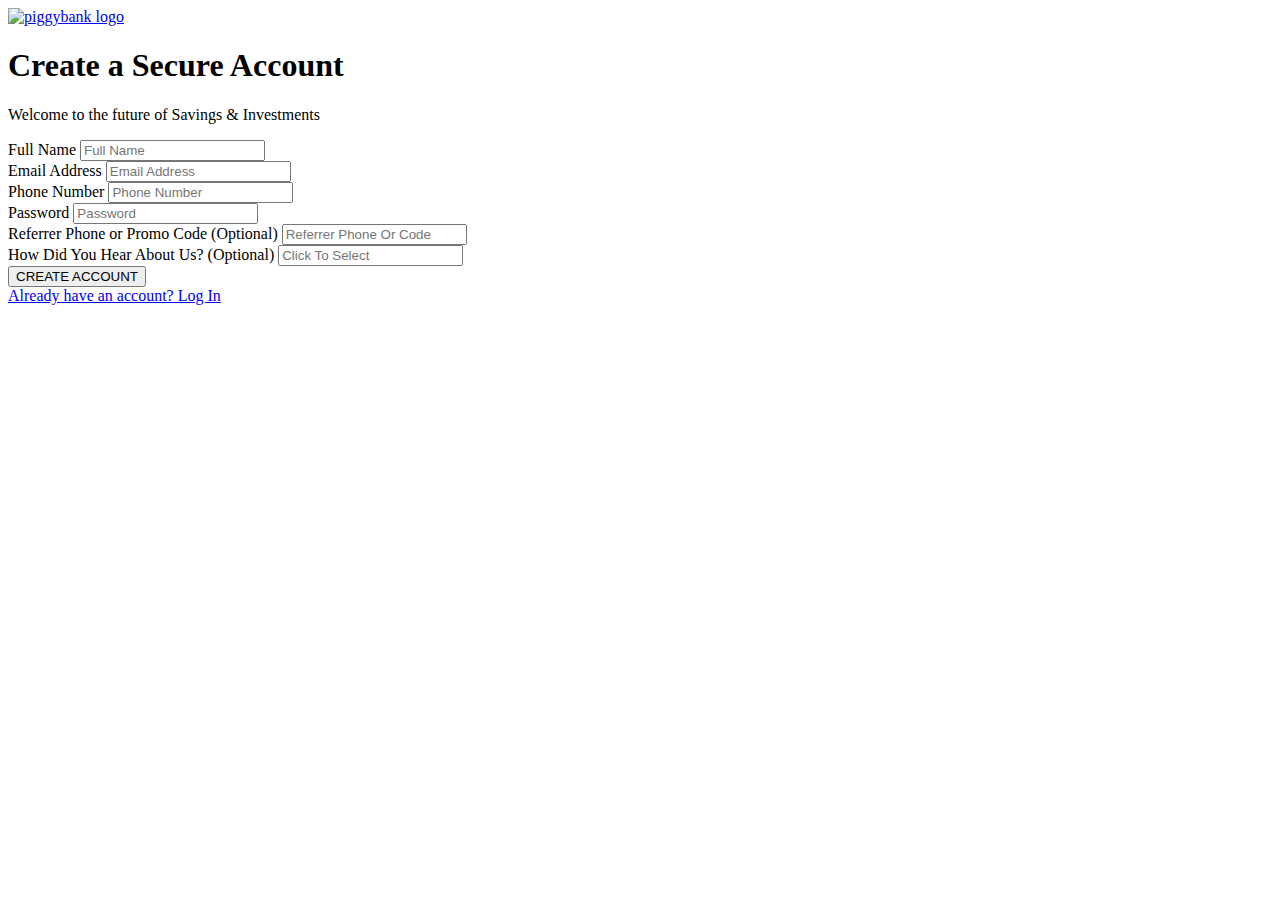
==== index.html @ dd7a0928 "Update index.html" ====
<!DOCTYPE html>
<html lang="en">
<head>
    <meta charset="UTF-8">
    <meta name="viewport" content="width=device-width, initial-scale=1.0">
    <title>piggyVestClone</title>
</head>
<body>
<header class="head">
    <a  id="logo" href="https://www.piggyvest.com">
 <img src="https://res.cloudinary.com/maurizo/image/upload/v1586018988/piggyvest-logo.0b78a8fa_vesfjp.svg" alt="piggybank logo">
     </a> 
 </header>
 <section class="form-group">
     <header>
         <h1>Create a Secure Account</h1>
         <p>Welcome to the future of Savings & Investments</p>
     </header>
            <form action="post" class="forms-item">
                <div>
                    <label for="fullName">Full Name</label>
                    <input type="text" id="fullName" placeholder="Full Name" required>
                </div>
                <div>
                    <label for="email">Email Address</label>
                    <input type="email" name="email" id="email" placeholder="Email Address" required>
                </div>
                <div>
                    <label for="phonenumber">Phone Number</label>
                    <input type="number" name="phonenumber" id="phonenumber" placeholder="Phone Number" required>
                </div>
                <div>
                    <label for="password">Password</label>
                <input type="password" name="password" id="password" placeholder="Password" required>
                </div>
                <div>
                    <label for="referrer">Referrer Phone or Promo Code (Optional)
                    </label>
                    <input type="text" id="referrer" placeholder="Referrer Phone Or Code" option>
                </div>
                <div>
                    <label for="datalist">How Did You Hear About Us? (Optional)</label>
                <input list="getToKnowUs"  id="datalist" placeholder="Click To Select">
                    <datalist id="getToKnowUs" >
                        <option value="Facebook">
                        <option value="Twitter">
                        <option value="Friends/Family/Coworker Referral">
                        <option value="Google search">
                        <option value="Google playstore">
                        <option value="Online Blog">
                        <option value="Local Newspaper">
                    </datalist><br>
                </div>
                <div>
                    <button >CREATE ACCOUNT</button>
                </div>
            </form>
    </section>
    <footer>
            <a id="footer" href="https://dashboard.piggyvest.com/login">Already have an account? Log In</a>
    </footer>
    </body>
</html>
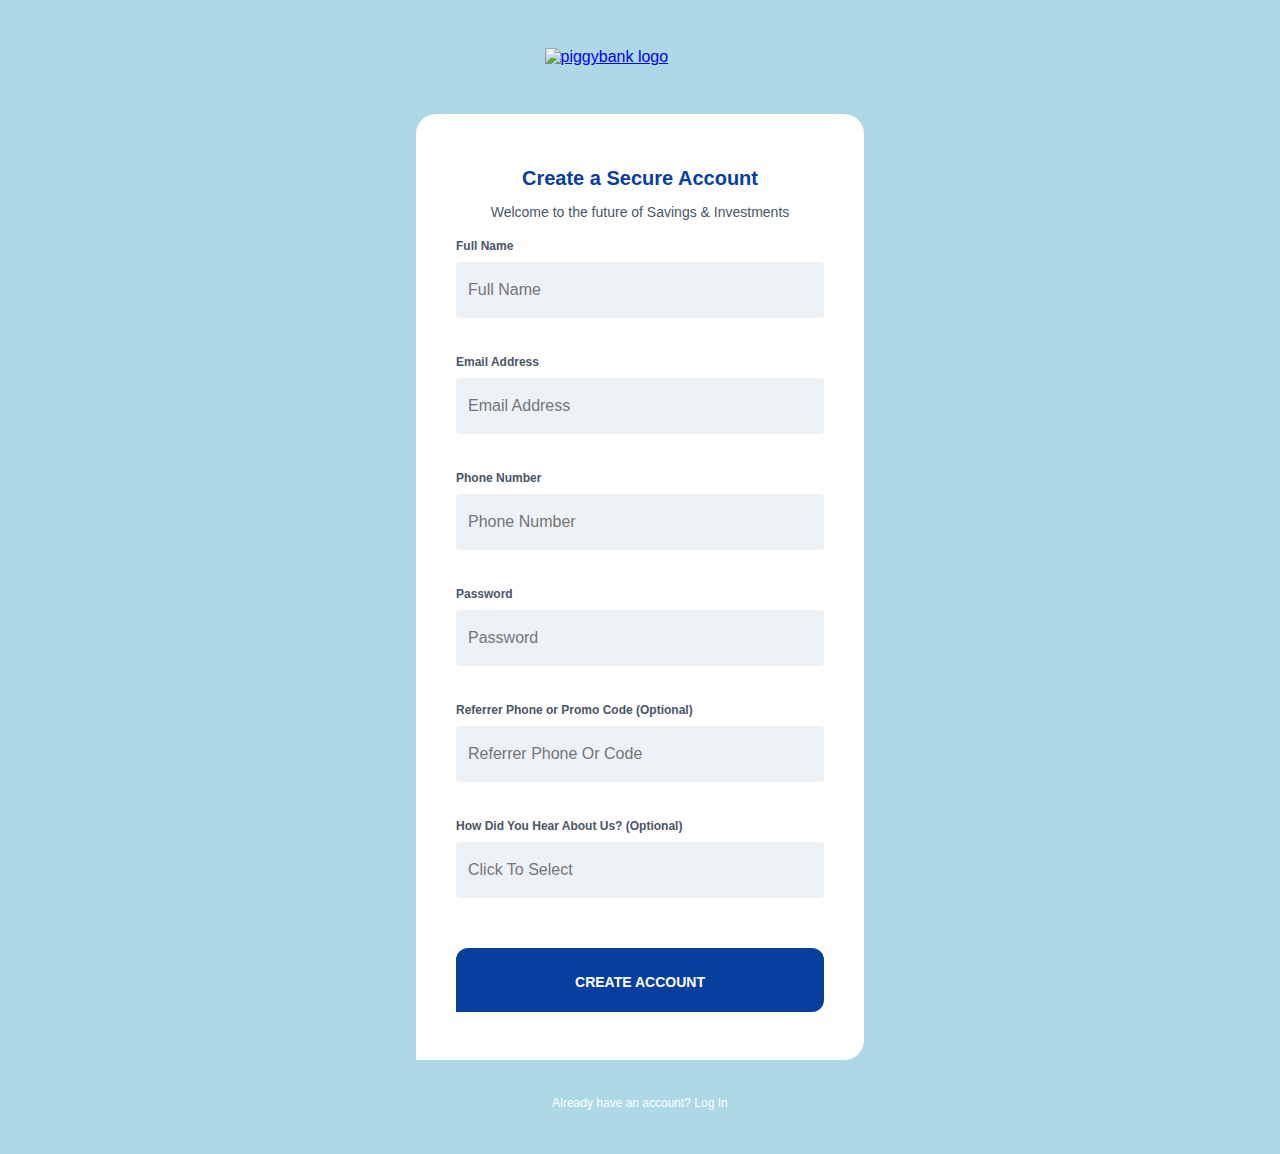
==== commit 0322c076: "updated" ====
--- a/index.html
+++ b/index.html
@@ -4,9 +4,10 @@
     <meta charset="UTF-8">
     <meta name="viewport" content="width=device-width, initial-scale=1.0">
     <title>piggyVestClone</title>
+    <link rel="stylesheet" href="style.css">
 </head>
 <body>
-<header class="head">
+ <header class="head">
     <a  id="logo" href="https://www.piggyvest.com">
  <img src="https://res.cloudinary.com/maurizo/image/upload/v1586018988/piggyvest-logo.0b78a8fa_vesfjp.svg" alt="piggybank logo">
      </a> 
@@ -55,9 +56,9 @@
                     <button >CREATE ACCOUNT</button>
                 </div>
             </form>
-    </section>
-    <footer>
+</section>
+<footer>
             <a id="footer" href="https://dashboard.piggyvest.com/login">Already have an account? Log In</a>
-    </footer>
-    </body>
+</footer>
+</body>
 </html>
--- a/style.css
+++ b/style.css
@@ -0,0 +1,111 @@
+body{
+        background-color: #ADD8E6;
+        font-family: sans-serif;
+    }
+    a{
+       cursor: pointer; 
+    }
+    img{
+        margin: 48px auto;
+        max-width: 191px;
+        height: 34;
+        display: block;
+        
+    }
+    h1{
+        font-size: 20px;
+        color: #083e9e;
+        text-align: center;
+        font-weight: bolder;
+
+
+    }
+    p{
+        font-size: 14px;
+        color: #4a5568;
+        text-align: center;
+
+    }
+    div{
+        position: relative;
+        display: flex;
+        flex-direction: column;
+        margin-bottom: 32px;
+
+    }
+    label{
+        font-size: 12px;
+        color: #4a5568;
+        margin-bottom: 4px;
+        font-weight: 700;
+        line-height: 2;
+    }
+
+    input{
+        display: flex;
+        padding: 10px;
+        border: hidden;
+        color: #1a202c;
+        padding-left: 12px;
+        padding-right: 8px;
+        padding-bottom: 12px;
+        padding-top: 12px;
+        border-radius: 4px;
+        background-color: #edf2f7;
+        overflow: visible;
+        font-size: 100%;
+        line-height: 2;
+    }
+    #footer{
+        display: flex;
+        color: #fff;
+        white-space: nowrap;
+        font-size: 12px;
+        text-align: center;
+        padding: 4px 12px ;
+        margin-top: 32px;
+        font-weight: 400;
+        justify-content: center;
+        align-items: center;
+        text-decoration: none ;
+        cursor: pointer;
+        margin-bottom: 40px;
+    }
+    #footer:hover{
+        color: #4a5568;
+    }
+    .form-group{
+        background-color: #fff;
+        width: 368px;
+        margin: auto;
+        padding: 40px 40px 16px 40px;
+        border-top-right-radius: 20px ;
+        border-top-left-radius: 20px ;
+        border-bottom-right-radius: 20px;
+    }
+    button{
+        background-color: rgb(8, 62, 158);
+        width: 100%;
+        white-space: nowrap;
+        font-size: 14px;
+        color: white;
+        text-align: center;
+        padding-top: 20px;
+        padding-left: 40px;
+        padding-right: 40px;
+        padding-bottom: 16px;
+        font-weight: 700;
+        justify-content: center;
+        align-items: center;
+        display: flex;
+        border-top-right-radius: 12px ;
+        border-top-left-radius: 12px ;
+        border-bottom-right-radius: 12px;
+        line-height: 2;
+        overflow: visible;
+        border: hidden;
+        cursor: pointer;
+    }
+    button:hover{
+        background-color: #062B6F;
+    }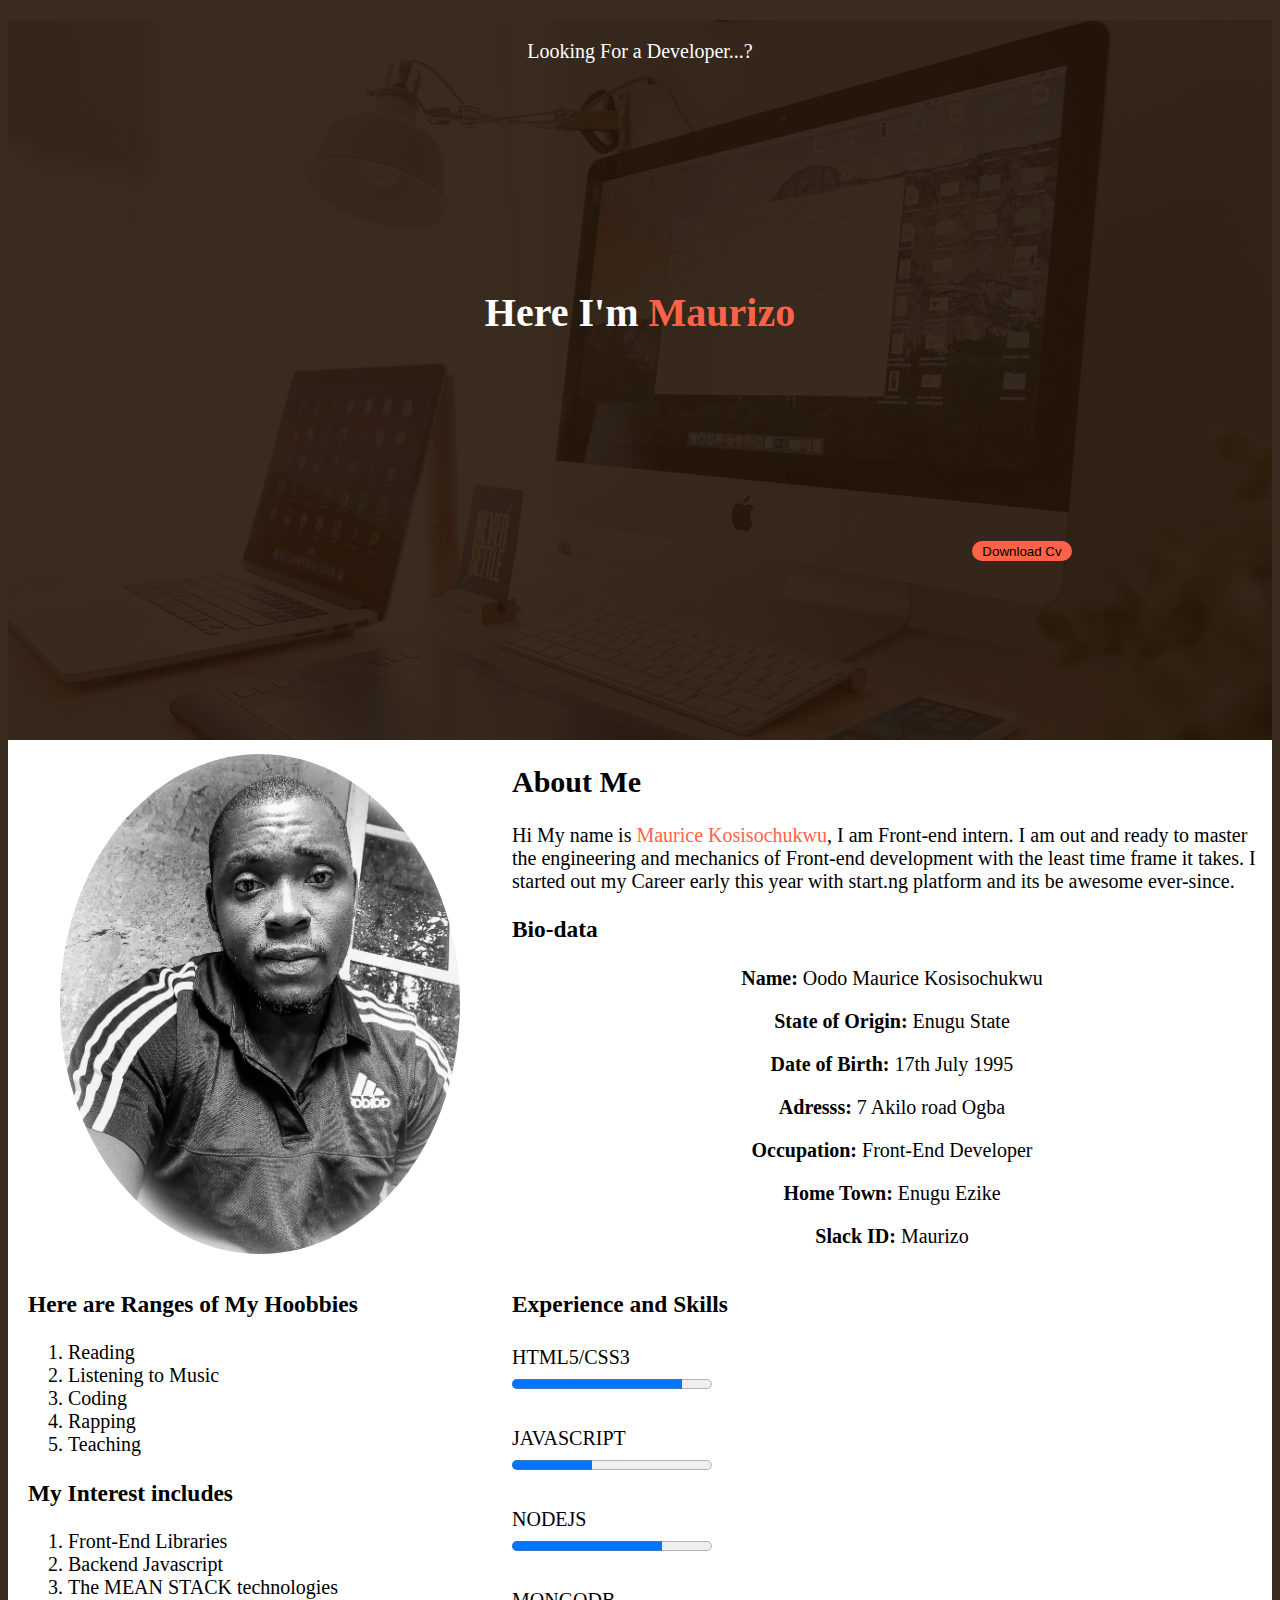
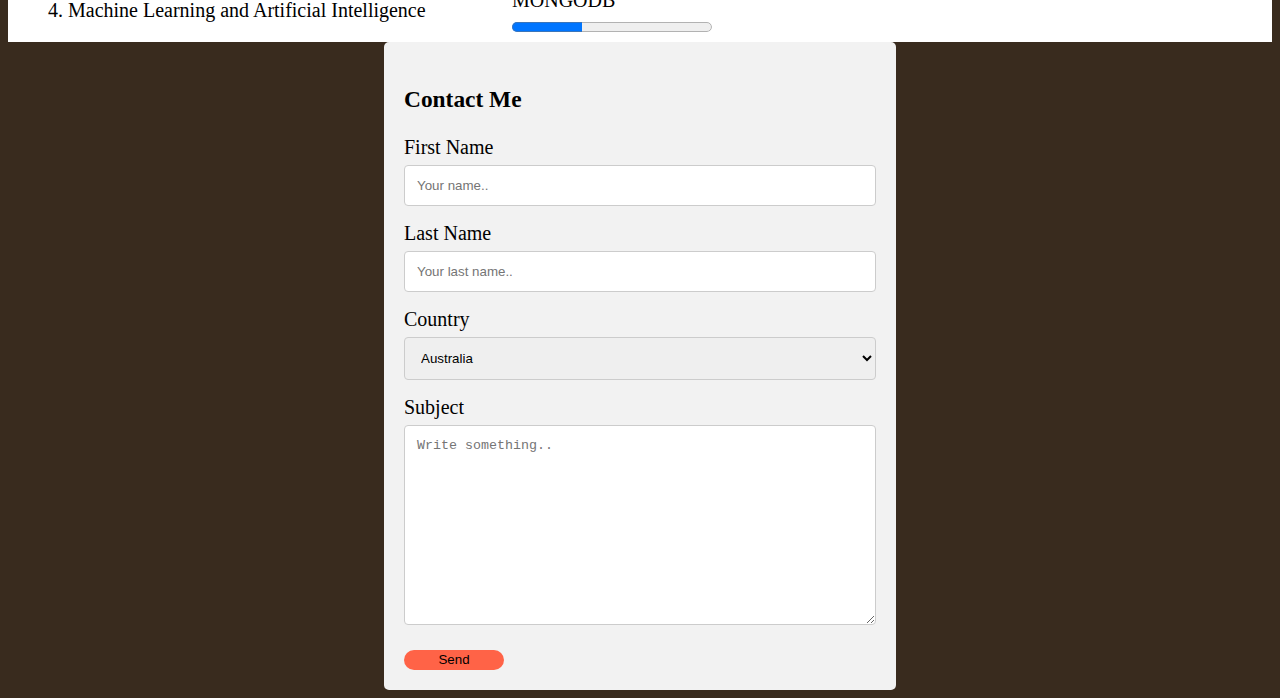
==== commit f7339d38: "Add files via upload" ====
--- a/index.html
+++ b/index.html
@@ -1,64 +1,91 @@
-<!DOCTYPE html>
-<html lang="en">
-<head>
-    <meta charset="UTF-8">
-    <meta name="viewport" content="width=device-width, initial-scale=1.0">
-    <title>piggyVestClone</title>
-    <link rel="stylesheet" href="style.css">
-</head>
-<body>
- <header class="head">
-    <a  id="logo" href="https://www.piggyvest.com">
- <img src="https://res.cloudinary.com/maurizo/image/upload/v1586018988/piggyvest-logo.0b78a8fa_vesfjp.svg" alt="piggybank logo">
-     </a> 
- </header>
- <section class="form-group">
-     <header>
-         <h1>Create a Secure Account</h1>
-         <p>Welcome to the future of Savings & Investments</p>
-     </header>
-            <form action="post" class="forms-item">
-                <div>
-                    <label for="fullName">Full Name</label>
-                    <input type="text" id="fullName" placeholder="Full Name" required>
-                </div>
-                <div>
-                    <label for="email">Email Address</label>
-                    <input type="email" name="email" id="email" placeholder="Email Address" required>
-                </div>
-                <div>
-                    <label for="phonenumber">Phone Number</label>
-                    <input type="number" name="phonenumber" id="phonenumber" placeholder="Phone Number" required>
-                </div>
-                <div>
-                    <label for="password">Password</label>
-                <input type="password" name="password" id="password" placeholder="Password" required>
-                </div>
-                <div>
-                    <label for="referrer">Referrer Phone or Promo Code (Optional)
-                    </label>
-                    <input type="text" id="referrer" placeholder="Referrer Phone Or Code" option>
-                </div>
-                <div>
-                    <label for="datalist">How Did You Hear About Us? (Optional)</label>
-                <input list="getToKnowUs"  id="datalist" placeholder="Click To Select">
-                    <datalist id="getToKnowUs" >
-                        <option value="Facebook">
-                        <option value="Twitter">
-                        <option value="Friends/Family/Coworker Referral">
-                        <option value="Google search">
-                        <option value="Google playstore">
-                        <option value="Online Blog">
-                        <option value="Local Newspaper">
-                    </datalist><br>
-                </div>
-                <div>
-                    <button >CREATE ACCOUNT</button>
-                </div>
-            </form>
-</section>
-<footer>
-            <a id="footer" href="https://dashboard.piggyvest.com/login">Already have an account? Log In</a>
-</footer>
-</body>
-</html>
+<!DOCTYPE html>
+<html lang="en">
+<head>
+    <meta charset="UTF-8">
+    <meta name="viewport" content="width=device-width, initial-scale=1.0">
+    <title>riocci</title>
+    <link rel="stylesheet" href="style.css">
+</head>
+<body class="container">
+    
+    <section class="part2" id="home">
+        <p>Looking For a Developer...?</p>
+        <h1>Here I'm <span>Maurizo</span></h1>
+        <button>Download Cv</button>
+    </section>
+    <section class="part3">
+        <img src="maurizo.jpg" alt="profilepic" width="400px" height="500px">
+    </section>
+    <section class="part4" id="aboutme">
+        <h2>About Me</h2>
+        <p>Hi My name is <span>Maurice Kosisochukwu</span>, I am Front-end intern. I am out and ready to master the engineering and mechanics of Front-end development with the least time frame it takes. I started out my Career early this year with start.ng platform and its be awesome ever-since.</p>
+        <h3>Bio-data</h3>
+        <p><strong>Name: </strong> Oodo Maurice Kosisochukwu</p>
+        <p><strong>State of Origin: </strong> Enugu State</p>
+        <p><strong>Date of Birth: </strong> 17th July 1995</p>
+        <p><strong>Adresss: </strong> 7 Akilo road Ogba</p>
+        <p><strong>Occupation: </strong> Front-End Developer</p>
+        <p><strong>Home Town: </strong> Enugu Ezike</p>
+        <p><strong>Slack ID: </strong> Maurizo</p>
+        
+        
+    </section>
+    <section class="part5" id="hobbies">
+        <h3>Here are Ranges of My Hoobbies</h3>
+        <ol>
+            <li>Reading</li>
+            <li>Listening to Music</li>
+            <li>Coding</li>
+            <li>Rapping</li>
+            <li>Teaching</li>
+        </ol>
+        <h3>My Interest includes</h3>
+        <ol>
+            <li>Front-End Libraries</li> 
+            <li>Backend Javascript</li> 
+            <li>The MEAN STACK technologies</li> 
+            <li>Machine Learning and Artificial Intelligence</li> 
+        </ol>
+
+    </section>
+    <section class="part6">
+        <h3>Experience and Skills</h3>
+        <label for="HTML%/CSS3">HTML5/CSS3</label>
+        <progress id="HTML%/CSS3" value="85" max="100">85%</progress> <br>
+        <label for="Javascript">JAVASCRIPT</label>
+        <progress id="Javascript" value="40" max="100">40%</progress> <br>
+        <label for="nodejs">NODEJS</label>
+        <progress id="nodejs" value="75" max="100">75%</progress><br>
+        <label for="mongodb">MONGODB</label>
+        <progress id="mongodb" value="35" max="100">35%</progress>
+
+
+    </section>
+    <section class="part7" id="contactform">
+        <h3>Contact Me</h3>
+        <form action="#" method="post" class="form-groups">
+            <form action="action_page.php">
+
+                <label for="fname">First Name</label>
+                <input type="text" id="fname" name="firstname" placeholder="Your name..">
+            
+                <label for="lname">Last Name</label>
+                <input type="text" id="lname" name="lastname" placeholder="Your last name..">
+            
+                <label for="country">Country</label>
+                <select id="country" name="country">
+                  <option value="australia">Australia</option>
+                  <option value="canada">Canada</option>
+                  <option value="usa">USA</option>
+                  <option value="usa">Nigeria</option>
+                </select>
+            
+                <label for="subject">Subject</label>
+                <textarea id="subject" name="subject" placeholder="Write something.." style="height:200px"></textarea>
+             <button type="submit">Send</button>
+        </form>
+
+    </section>
+
+</body>
+</html>--- a/style.css
+++ b/style.css
@@ -1,111 +1,93 @@
-body{
-        background-color: #ADD8E6;
-        font-family: sans-serif;
-    }
-    a{
-       cursor: pointer; 
-    }
-    img{
-        margin: 48px auto;
-        max-width: 191px;
-        height: 34;
-        display: block;
-        
-    }
-    h1{
-        font-size: 20px;
-        color: #083e9e;
-        text-align: center;
-        font-weight: bolder;
-
-
-    }
-    p{
-        font-size: 14px;
-        color: #4a5568;
-        text-align: center;
-
-    }
-    div{
-        position: relative;
-        display: flex;
-        flex-direction: column;
-        margin-bottom: 32px;
-
-    }
-    label{
-        font-size: 12px;
-        color: #4a5568;
-        margin-bottom: 4px;
-        font-weight: 700;
-        line-height: 2;
-    }
-
-    input{
-        display: flex;
-        padding: 10px;
-        border: hidden;
-        color: #1a202c;
-        padding-left: 12px;
-        padding-right: 8px;
-        padding-bottom: 12px;
-        padding-top: 12px;
-        border-radius: 4px;
-        background-color: #edf2f7;
-        overflow: visible;
-        font-size: 100%;
-        line-height: 2;
-    }
-    #footer{
-        display: flex;
-        color: #fff;
-        white-space: nowrap;
-        font-size: 12px;
-        text-align: center;
-        padding: 4px 12px ;
-        margin-top: 32px;
-        font-weight: 400;
-        justify-content: center;
-        align-items: center;
-        text-decoration: none ;
-        cursor: pointer;
-        margin-bottom: 40px;
-    }
-    #footer:hover{
-        color: #4a5568;
-    }
-    .form-group{
-        background-color: #fff;
-        width: 368px;
-        margin: auto;
-        padding: 40px 40px 16px 40px;
-        border-top-right-radius: 20px ;
-        border-top-left-radius: 20px ;
-        border-bottom-right-radius: 20px;
-    }
-    button{
-        background-color: rgb(8, 62, 158);
-        width: 100%;
-        white-space: nowrap;
-        font-size: 14px;
-        color: white;
-        text-align: center;
-        padding-top: 20px;
-        padding-left: 40px;
-        padding-right: 40px;
-        padding-bottom: 16px;
-        font-weight: 700;
-        justify-content: center;
-        align-items: center;
-        display: flex;
-        border-top-right-radius: 12px ;
-        border-top-left-radius: 12px ;
-        border-bottom-right-radius: 12px;
-        line-height: 2;
-        overflow: visible;
-        border: hidden;
-        cursor: pointer;
-    }
-    button:hover{
-        background-color: #062B6F;
-    }+.container{
+    background-color:rgba(36, 20, 5, 0.9);
+    font-size: 20px;
+    display: grid;
+    grid-template-rows: 80vh repeat(2,min-content) min-content 1fr;
+    grid-template-columns:[full-start center-start] 1fr repeat(8,[col-start] 8rem [col-end]) 1fr[center-end full-end];
+    margin-top: 20px;
+}
+.part2{
+    grid-column: center-start/full-end;
+    background-image: linear-gradient(rgba(36, 20, 5, 0.9),rgba(36, 20, 5, 0.9)), url("head.jpg");
+    background-repeat: no-repeat;
+    background-position: center;
+    background-size: cover;
+    color: white;
+    display: grid;
+}
+span{
+    color: tomato;
+    
+}
+p{
+    justify-self: center;
+}
+h1{
+    justify-self: center;
+     
+}
+button{
+    width: 100px;
+    height: 20px;
+    border-radius: 10px;
+    background-color: tomato;
+    line-height: 1;
+    border: 0;
+    justify-self: flex-end;
+    margin-right: 200px;
+}
+button:hover{
+    height: 40px;
+}
+.part3{
+    background-color:white;
+    grid-column: center-start/col-end 3;
+    display: grid;
+}
+img{
+    margin:auto;
+    border-radius: 50%;
+}
+.part4{
+    background-color: white;
+    grid-column: col-start 4/ full-end;
+    
+}
+.part5{
+    background-color:white;
+    grid-column: center-start/col-end 3 ;
+    padding-left: 20px;
+}
+.part6{
+    background-color: white;
+    grid-column: col-start 4/ full-end;
+    display: grid;
+   
+}
+label progress{
+    padding: 10px;
+    border-radius: 10px;
+}
+.part7{
+    background-color: darkseagreen;
+    grid-column: col-start 3/ col-end 6;
+    padding: 20px;
+    border-radius: 5px;
+    background-color: #f2f2f2;
+    padding: 20px;
+}
+input[type=text], select, textarea {
+    width: 100%; 
+    padding: 12px;
+    border: 1px solid #ccc; 
+    border-radius: 4px; 
+    box-sizing: border-box; 
+    margin-top: 6px; 
+    margin-bottom: 16px; 
+    resize: vertical;
+}
+.part8{
+    background-color: darkslategray;
+    grid-column: full-start/full-end;
+}
+
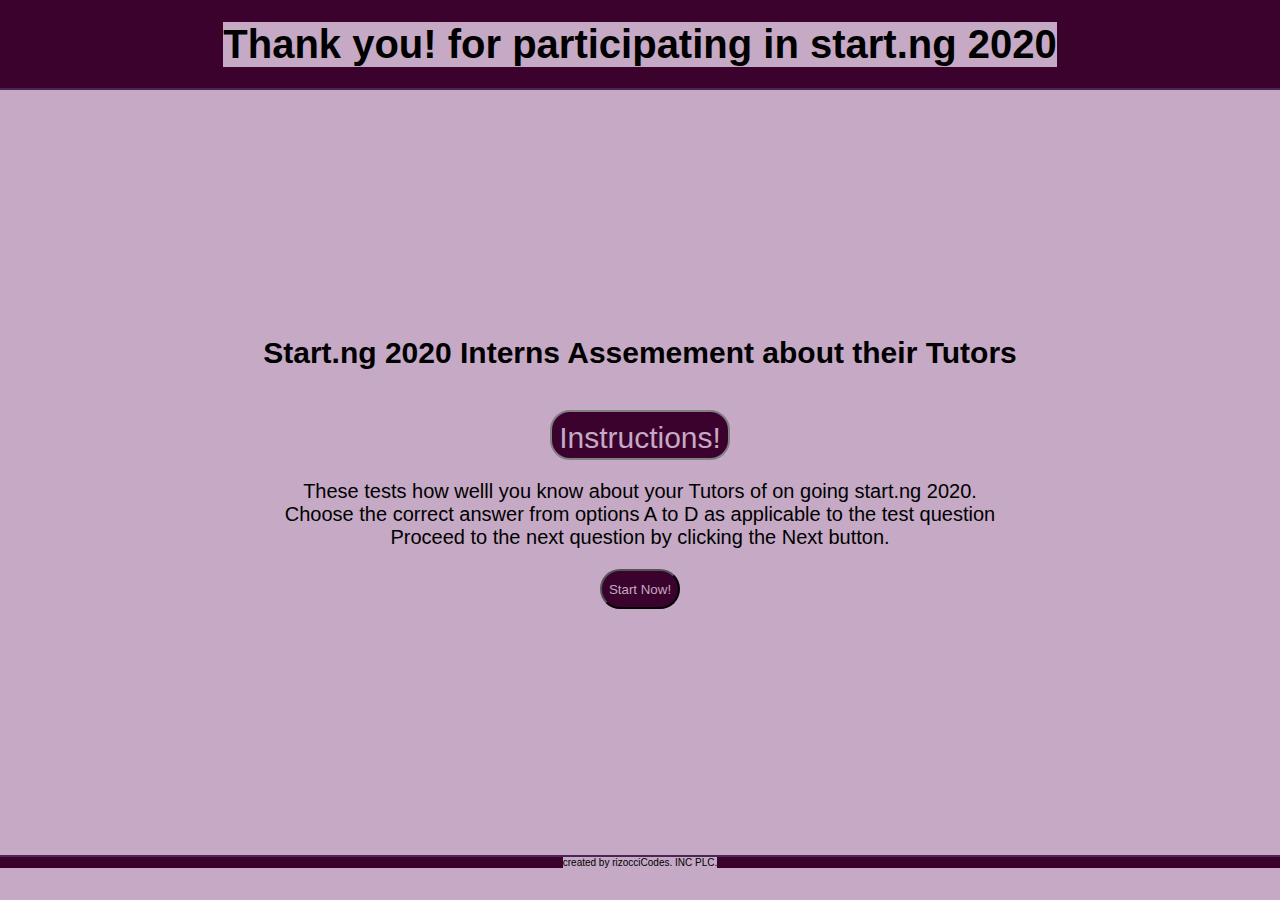
==== commit a4f1cc0b: "Add files via upload" ====
--- a/index.html
+++ b/index.html
@@ -3,89 +3,28 @@
 <head>
     <meta charset="UTF-8">
     <meta name="viewport" content="width=device-width, initial-scale=1.0">
-    <title>riocci</title>
-    <link rel="stylesheet" href="style.css">
+    <title>startdotng quiz</title>
+    <link rel="stylesheet" href="main.css">
 </head>
-<body class="container">
+<body> 
+    <header>
+        <h1>Thank you! for participating in start.ng 2020</h1>
+    </header>
+    <div class="container">
+        <h2>Start.ng 2020 Interns Assemement about their Tutors</h2>
+        <button class="btn-instruction">Instructions!</button> 
+        <p>These tests how welll you know about your Tutors of on going start.ng 2020.</p>
+        <p>Choose the correct answer from options A to D as applicable to the test question</p>
+        <p>Proceed to the next question by clicking the <span>Next</span> button.</p>
+
+        <div class="start">
+            <a href="quiz.html"><button>Start Now!</button></a>
+        </div>
+    </div>
+    <footer>
+        <p>created by rizocciCodes. INC PLC.</p>
+    </footer>
     
-    <section class="part2" id="home">
-        <p>Looking For a Developer...?</p>
-        <h1>Here I'm <span>Maurizo</span></h1>
-        <button>Download Cv</button>
-    </section>
-    <section class="part3">
-        <img src="maurizo.jpg" alt="profilepic" width="400px" height="500px">
-    </section>
-    <section class="part4" id="aboutme">
-        <h2>About Me</h2>
-        <p>Hi My name is <span>Maurice Kosisochukwu</span>, I am Front-end intern. I am out and ready to master the engineering and mechanics of Front-end development with the least time frame it takes. I started out my Career early this year with start.ng platform and its be awesome ever-since.</p>
-        <h3>Bio-data</h3>
-        <p><strong>Name: </strong> Oodo Maurice Kosisochukwu</p>
-        <p><strong>State of Origin: </strong> Enugu State</p>
-        <p><strong>Date of Birth: </strong> 17th July 1995</p>
-        <p><strong>Adresss: </strong> 7 Akilo road Ogba</p>
-        <p><strong>Occupation: </strong> Front-End Developer</p>
-        <p><strong>Home Town: </strong> Enugu Ezike</p>
-        <p><strong>Slack ID: </strong> Maurizo</p>
-        
-        
-    </section>
-    <section class="part5" id="hobbies">
-        <h3>Here are Ranges of My Hoobbies</h3>
-        <ol>
-            <li>Reading</li>
-            <li>Listening to Music</li>
-            <li>Coding</li>
-            <li>Rapping</li>
-            <li>Teaching</li>
-        </ol>
-        <h3>My Interest includes</h3>
-        <ol>
-            <li>Front-End Libraries</li> 
-            <li>Backend Javascript</li> 
-            <li>The MEAN STACK technologies</li> 
-            <li>Machine Learning and Artificial Intelligence</li> 
-        </ol>
-
-    </section>
-    <section class="part6">
-        <h3>Experience and Skills</h3>
-        <label for="HTML%/CSS3">HTML5/CSS3</label>
-        <progress id="HTML%/CSS3" value="85" max="100">85%</progress> <br>
-        <label for="Javascript">JAVASCRIPT</label>
-        <progress id="Javascript" value="40" max="100">40%</progress> <br>
-        <label for="nodejs">NODEJS</label>
-        <progress id="nodejs" value="75" max="100">75%</progress><br>
-        <label for="mongodb">MONGODB</label>
-        <progress id="mongodb" value="35" max="100">35%</progress>
-
-
-    </section>
-    <section class="part7" id="contactform">
-        <h3>Contact Me</h3>
-        <form action="#" method="post" class="form-groups">
-            <form action="action_page.php">
-
-                <label for="fname">First Name</label>
-                <input type="text" id="fname" name="firstname" placeholder="Your name..">
-            
-                <label for="lname">Last Name</label>
-                <input type="text" id="lname" name="lastname" placeholder="Your last name..">
-            
-                <label for="country">Country</label>
-                <select id="country" name="country">
-                  <option value="australia">Australia</option>
-                  <option value="canada">Canada</option>
-                  <option value="usa">USA</option>
-                  <option value="usa">Nigeria</option>
-                </select>
-            
-                <label for="subject">Subject</label>
-                <textarea id="subject" name="subject" placeholder="Write something.." style="height:200px"></textarea>
-             <button type="submit">Send</button>
-        </form>
-
-    </section>
 
 </body>
 </html>--- a/main.css
+++ b/main.css
@@ -0,0 +1,69 @@
+:root{
+    font-size: 62.5%;
+}
+*{
+    margin: 0;
+    padding: 0;
+    font-family: Arial, Helvetica, sans-serif;
+    box-sizing: border-box;
+    background-color: rgb(197, 169, 197); 
+}
+header {
+    display: flex;
+    flex-direction: column;
+    justify-content: center;
+    align-items: center;
+    height: 10vh;
+    border-bottom: 2px solid rgb(75, 37, 87);
+    background-color: rgb(58, 2, 44);
+    font-size: 2rem;
+
+}
+.container{
+    font-size:2rem; 
+    width: 100vw;
+    height: 85vh;
+    display: flex;
+    justify-content: center;
+    align-items: center;
+    flex-direction: column;
+    max-width: 80vw;
+    margin: 0 auto;
+}
+h2{
+    margin: 2rem;
+
+}
+.btn-instruction{
+    padding: 0.9rem 0;
+    border: 2px solid grey;
+    height: 5rem;
+    width: 18rem;
+    font-size: 3rem;
+    border-radius: 2rem;
+    background-color: rgb(58, 2, 44);
+    color: rgb(197, 169, 197);
+    margin: 2rem;
+
+}
+.start a button {
+    width: 8rem;
+    height: 4rem;
+    border-radius: 2rem;
+    text-decoration: none;
+    background-color: rgb(58, 2, 44);
+    color: rgb(197, 169, 197);
+    margin: 2rem;
+
+}
+.start a button:hover{
+    cursor: pointer;
+    transform: translateY(-0.1rem);
+    transition: transform 150ms;
+}
+footer{
+    display: flex;
+    justify-content: space-evenly;
+    border-top: 2px solid rgb(75, 37, 87);
+    background-color: rgb(58, 2, 44);
+}